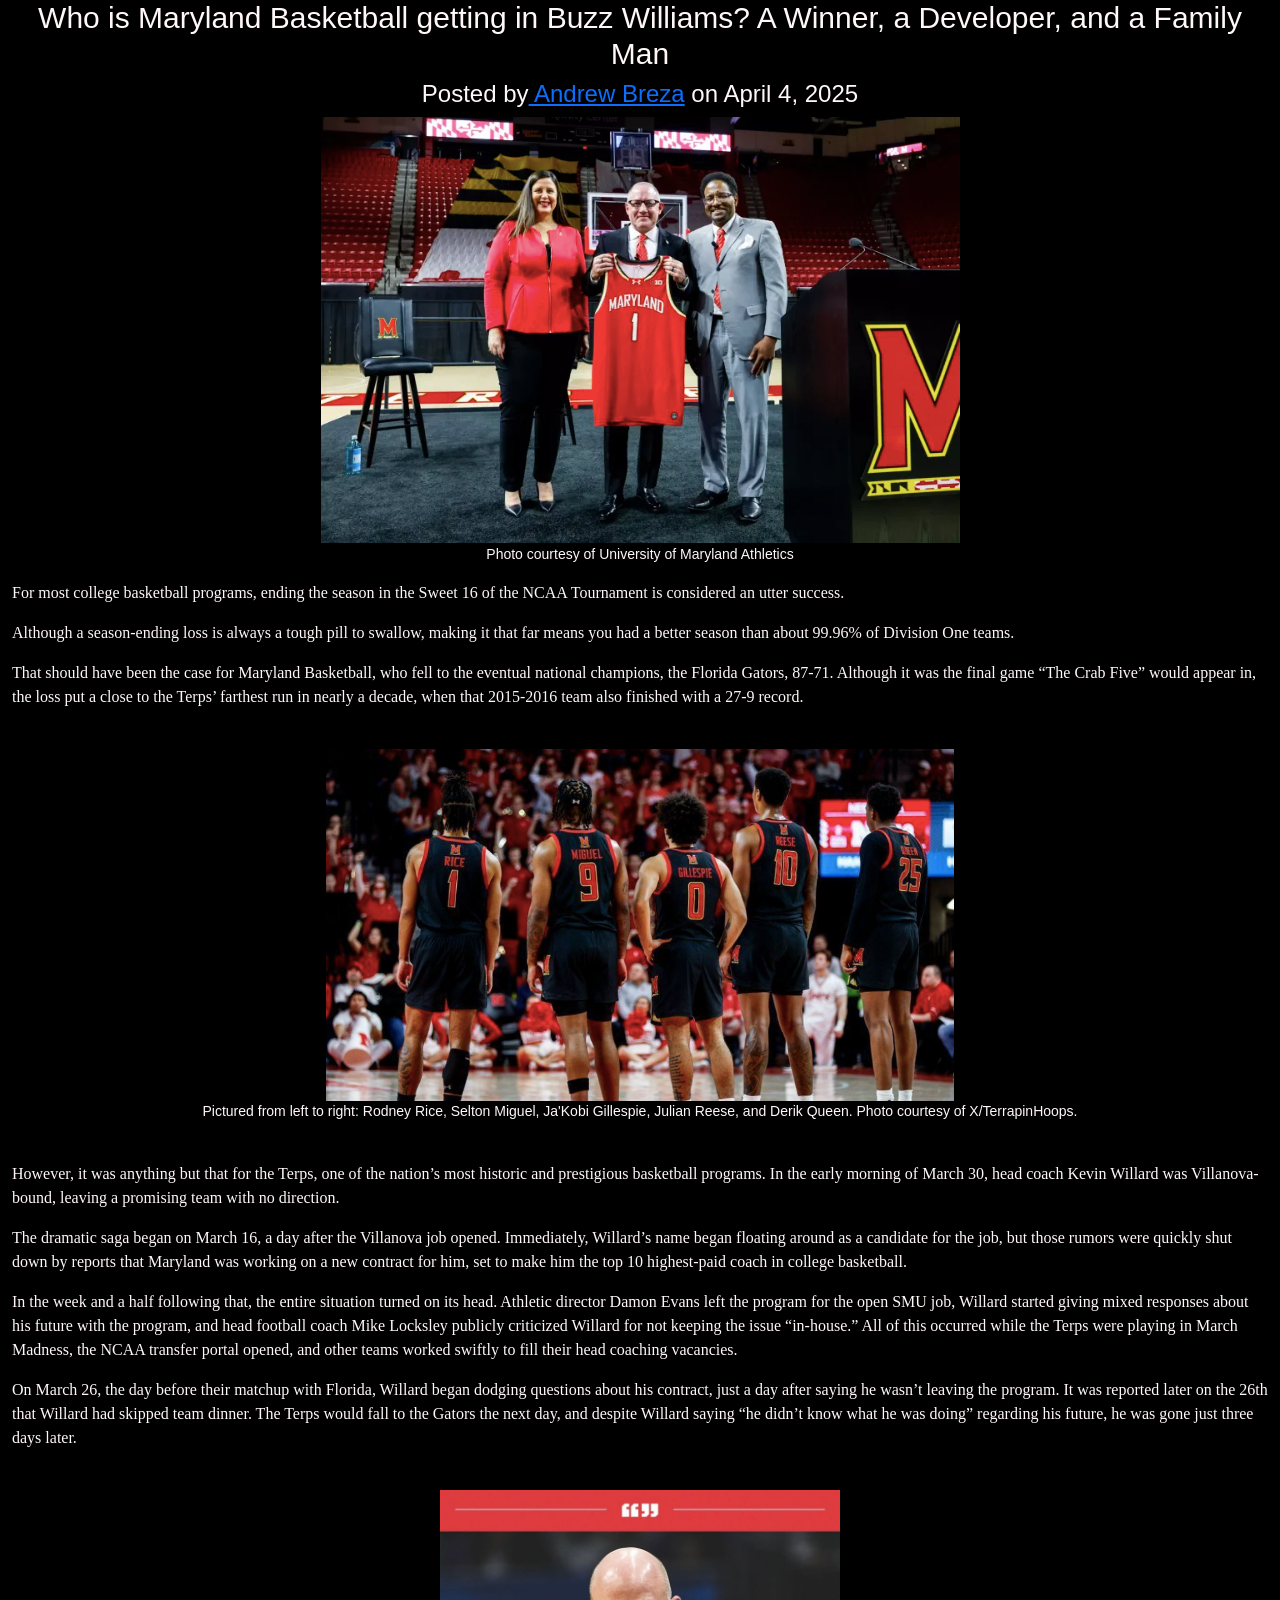
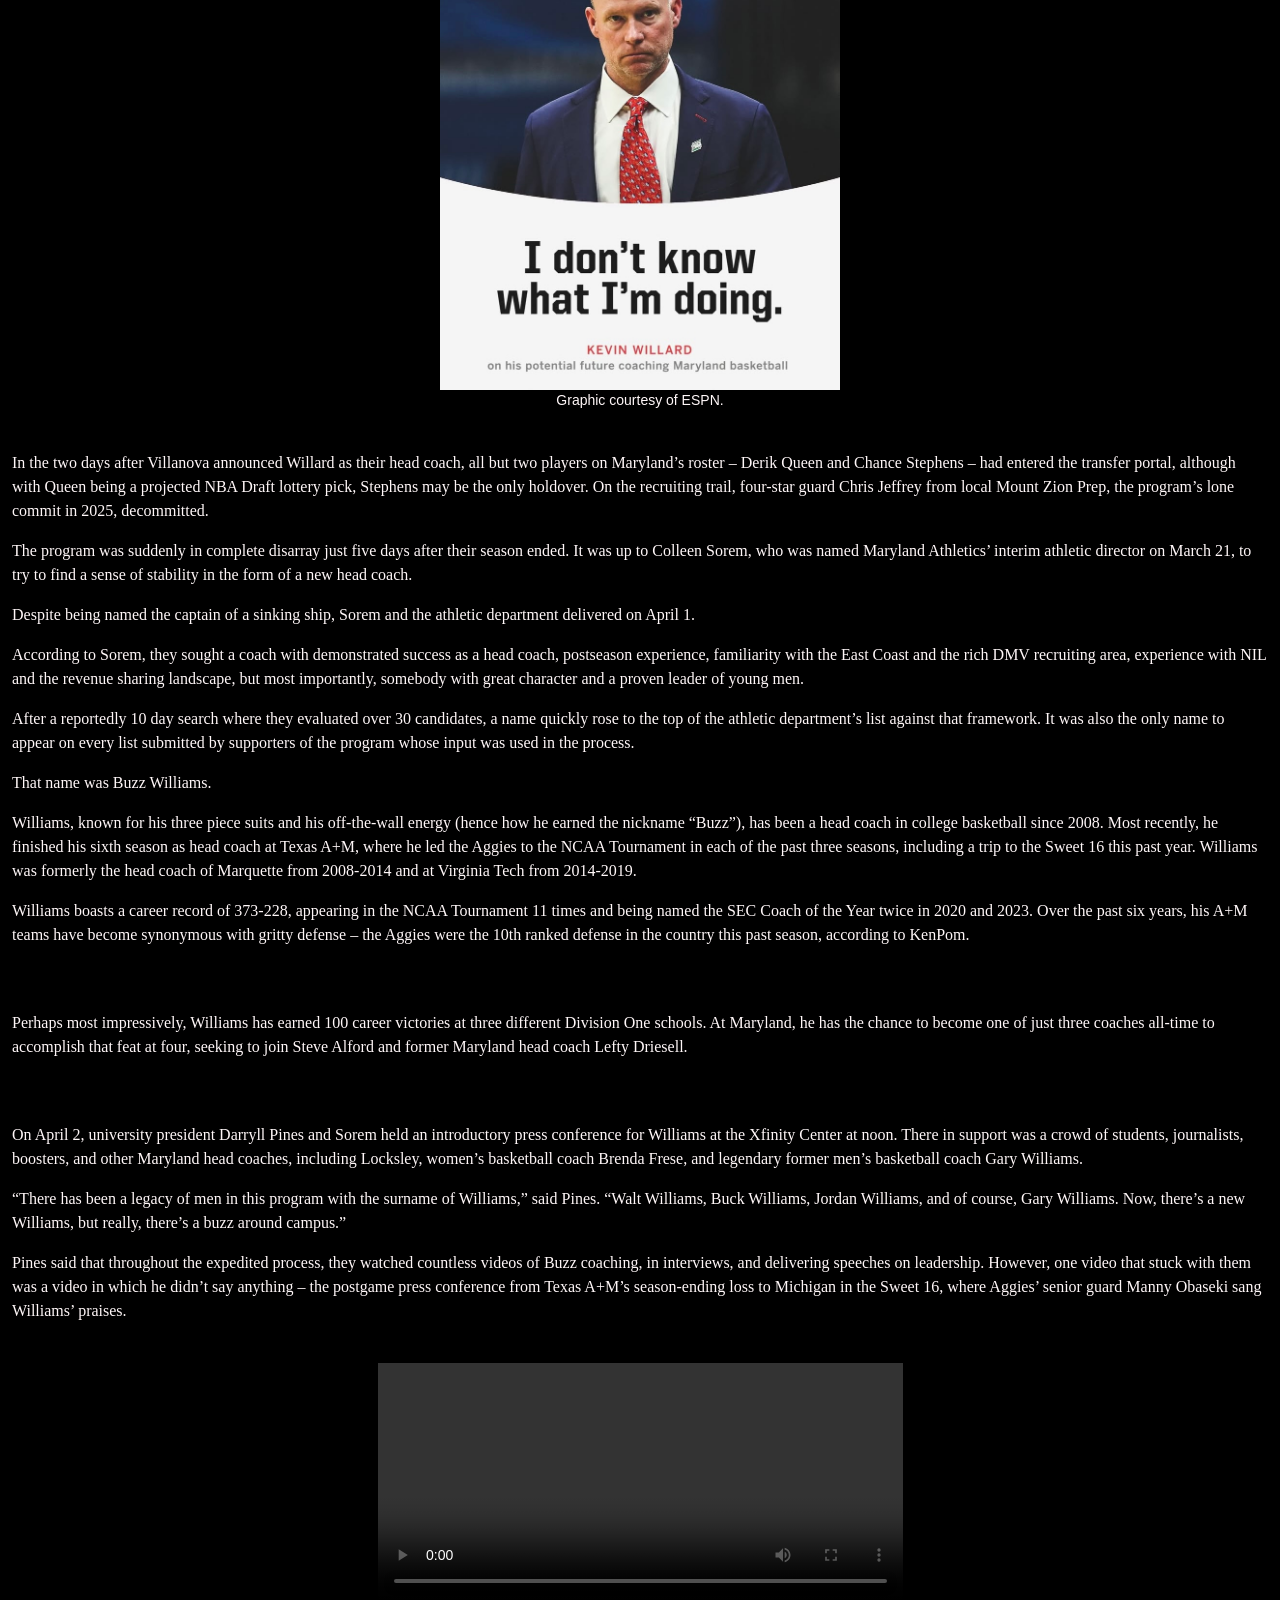
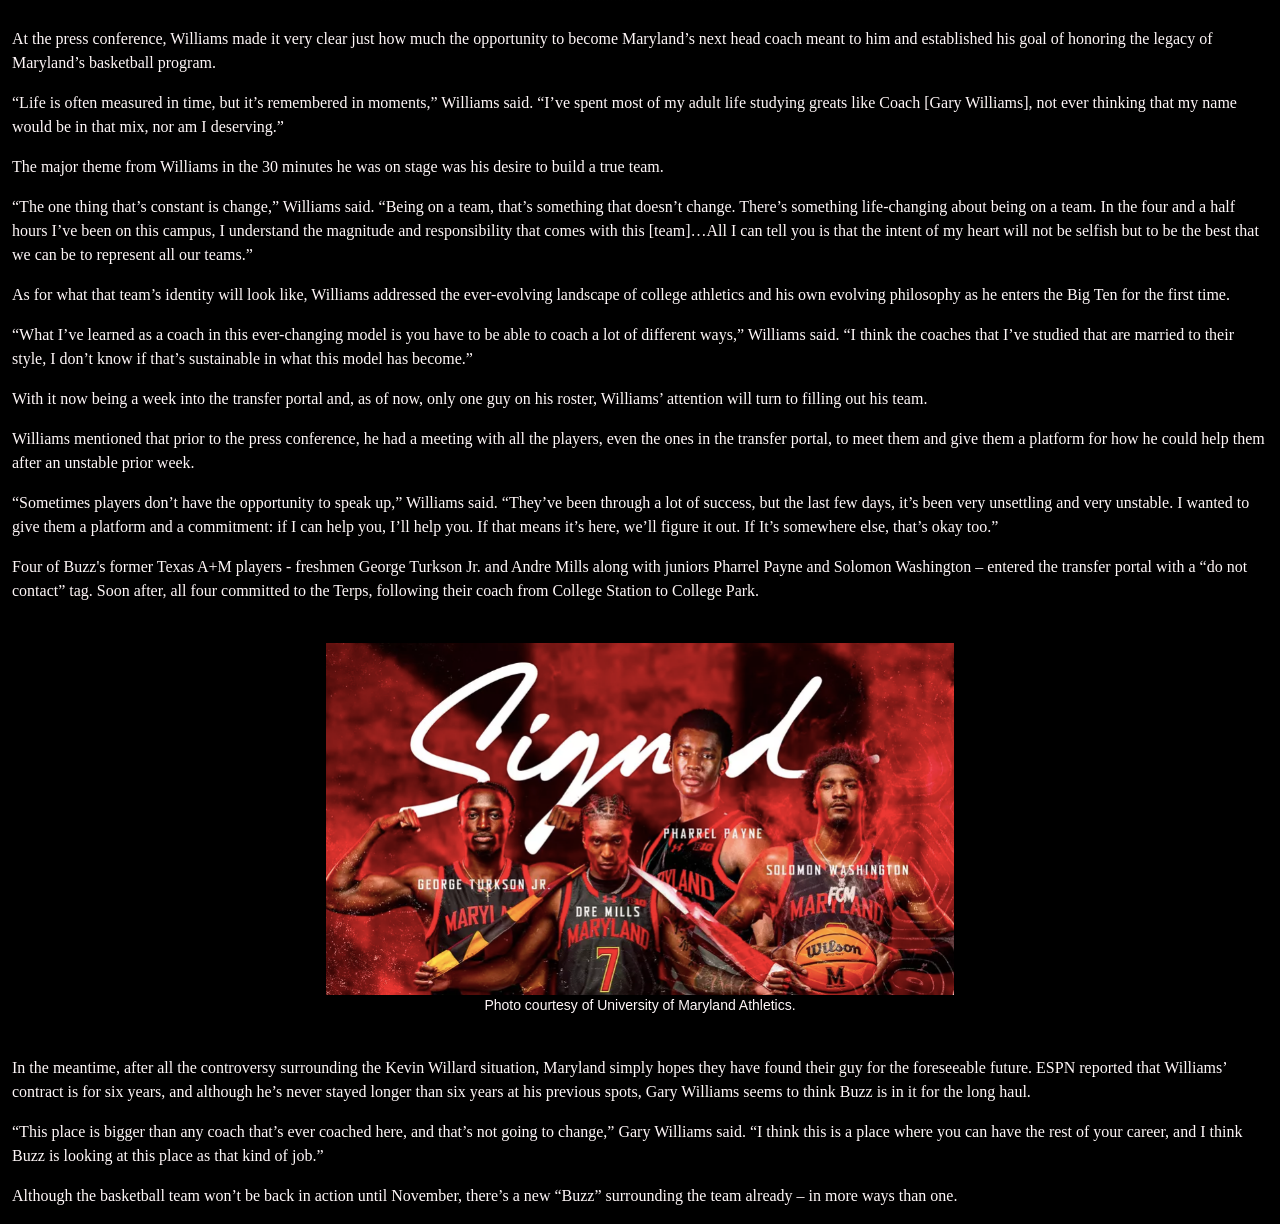
==== projects/final/index.html @ 73a8f41c "final project done" ====
<!doctype html>
<html lang="en">
    <head>
        <title>Andrew Breza Final Project</title>

        <meta charset="utf-8" />
        <meta name="viewport" content="width=device-width, initial-scale=1, shrink-to-fit=no" />

        <!-- Bootstrap CSS -->
        <link
            href="https://cdn.jsdelivr.net/npm/bootstrap@5.3.8/dist/css/bootstrap.min.css"
            rel="stylesheet"
            integrity="sha384-sRIl4kxILFvY47J16cr9ZwB07vP4J8+LH7qKQnuqkuIAvNWLzeN8tE5YBujZqJLB"
            crossorigin="anonymous" />

        <link href="style.css" rel="stylesheet" />
    </head>

    <body>
        <div class="container-fluid" id="topper">
            <div class="row">
                <div class="col">
                    <h1>
                        Who is Maryland Basketball getting in Buzz Williams? A Winner, a Developer, and a Family Man
                    </h1>
                    <h2>
                        Posted by<a href="https://terrapinsportscentral.com/author/abreza03/" target="_blank">
                            Andrew Breza</a
                        >
                        on April 4, 2025
                    </h2>
                    <img src="Lead%20image.png" id="LeadImg" class="image" />
                    <p class="caption">Photo courtesy of University of Maryland Athletics</p>
                </div>
            </div>
        </div>
        <div class="container-fluid" id="content">
            <div class="row">
                <div class="col">
                    <p>
                        For most college basketball programs, ending the season in the Sweet 16 of the NCAA Tournament
                        is considered an utter success.
                    </p>
                    <p>
                        Although a season-ending loss is always a tough pill to swallow, making it that far means you
                        had a better season than about 99.96% of Division One teams.
                    </p>
                    <p>
                        That should have been the case for Maryland Basketball, who fell to the eventual national
                        champions, the Florida Gators, 87-71. Although it was the final game “The Crab Five” would
                        appear in, the loss put a close to the Terps’ farthest run in nearly a decade, when that
                        2015-2016 team also finished with a 27-9 record.
                    </p>
                    <br>
                    <img src="Crab%20Five.png" id="Crab5" class="image" />
                    <p class="caption">
                        Pictured from left to right: Rodney Rice, Selton Miguel, Ja'Kobi Gillespie, Julian Reese, and
                        Derik Queen. Photo courtesy of X/TerrapinHoops.
                    </p>
                    <br>
                    <p>
                        However, it was anything but that for the Terps, one of the nation’s most historic and
                        prestigious basketball programs. In the early morning of March 30, head coach Kevin Willard was
                        Villanova-bound, leaving a promising team with no direction.
                    </p>

                    <p>
                        The dramatic saga began on March 16, a day after the Villanova job opened. Immediately,
                        Willard’s name began floating around as a candidate for the job, but those rumors were quickly
                        shut down by reports that Maryland was working on a new contract for him, set to make him the
                        top 10 highest-paid coach in college basketball.
                    </p>

                    <p>
                        In the week and a half following that, the entire situation turned on its head. Athletic
                        director Damon Evans left the program for the open SMU job, Willard started giving mixed
                        responses about his future with the program, and head football coach Mike Locksley publicly
                        criticized Willard for not keeping the issue “in-house.” All of this occurred while the Terps
                        were playing in March Madness, the NCAA transfer portal opened, and other teams worked swiftly
                        to fill their head coaching vacancies.
                    </p>

                    <p>
                        On March 26, the day before their matchup with Florida, Willard began dodging questions about
                        his contract, just a day after saying he wasn’t leaving the program. It was reported later on
                        the 26th that Willard had skipped team dinner. The Terps would fall to the Gators the next day,
                        and despite Willard saying “he didn’t know what he was doing” regarding his future, he was gone
                        just three days later.
                    </p>
                    <br>
                    <img height="500" src="Willard%20quote.jpg" id="Willard" class="image" />
                    <p class="caption">Graphic courtesy of ESPN.</p>
                    <br>
                    <p>
                        In the two days after Villanova announced Willard as their head coach, all but two players on
                        Maryland’s roster – Derik Queen and Chance Stephens – had entered the transfer portal, although
                        with Queen being a projected NBA Draft lottery pick, Stephens may be the only holdover. On the
                        recruiting trail, four-star guard Chris Jeffrey from local Mount Zion Prep, the program’s lone
                        commit in 2025, decommitted.
                    </p>

                    <p>
                        The program was suddenly in complete disarray just five days after their season ended. It was up
                        to Colleen Sorem, who was named Maryland Athletics’ interim athletic director on March 21, to
                        try to find a sense of stability in the form of a new head coach.
                    </p>

                    <p>
                        Despite being named the captain of a sinking ship, Sorem and the athletic department delivered
                        on April 1.
                    </p>

                    <p>
                        According to Sorem, they sought a coach with demonstrated success as a head coach, postseason
                        experience, familiarity with the East Coast and the rich DMV recruiting area, experience with
                        NIL and the revenue sharing landscape, but most importantly, somebody with great character and a
                        proven leader of young men.
                    </p>

                    <p>
                        After a reportedly 10 day search where they evaluated over 30 candidates, a name quickly rose to
                        the top of the athletic department’s list against that framework. It was also the only name to
                        appear on every list submitted by supporters of the program whose input was used in the process.
                    </p>

                    <p>That name was Buzz Williams.</p>

                    <p>
                        Williams, known for his three piece suits and his off-the-wall energy (hence how he earned the
                        nickname “Buzz”), has been a head coach in college basketball since 2008. Most recently, he
                        finished his sixth season as head coach at Texas A+M, where he led the Aggies to the NCAA
                        Tournament in each of the past three seasons, including a trip to the Sweet 16 this past year.
                        Williams was formerly the head coach of Marquette from 2008-2014 and at Virginia Tech from
                        2014-2019.
                    </p>

                    <p>
                        Williams boasts a career record of 373-228, appearing in the NCAA Tournament 11 times and being
                        named the SEC Coach of the Year twice in 2020 and 2023. Over the past six years, his A+M teams
                        have become synonymous with gritty defense – the Aggies were the 10th ranked defense in the
                        country this past season, according to KenPom.
                    </p>
                    <br>
                    <div class="flourish-embed flourish-bar-chart-race" data-src="visualisation/26891507">
                        <script src="https://public.flourish.studio/resources/embed.js"></script>
                        <noscript
                            ><img
                                src="https://public.flourish.studio/visualisation/26891507/thumbnail"
                                width="100%"
                                alt="bar-chart-race visualization"
                        /></noscript>
                    </div>
                    <br>
                    <p>
                        Perhaps most impressively, Williams has earned 100 career victories at three different Division
                        One schools. At Maryland, he has the chance to become one of just three coaches all-time to
                        accomplish that feat at four, seeking to join Steve Alford and former Maryland head coach Lefty
                        Driesell.
                    </p>
                    <br>
                    <div class="flourish-embed flourish-chart" data-src="visualisation/26887832">
                        <script src="https://public.flourish.studio/resources/embed.js"></script>
                        <noscript
                            ><img
                                src="https://public.flourish.studio/visualisation/26887832/thumbnail"
                                id="CoachGraphic"
                        /></noscript>
                    </div>
                    <br>
                    <p>
                        On April 2, university president Darryll Pines and Sorem held an introductory press conference
                        for Williams at the Xfinity Center at noon. There in support was a crowd of students,
                        journalists, boosters, and other Maryland head coaches, including Locksley, women’s basketball
                        coach Brenda Frese, and legendary former men’s basketball coach Gary Williams.
                    </p>

                    <p>
                        “There has been a legacy of men in this program with the surname of Williams,” said Pines. “Walt
                        Williams, Buck Williams, Jordan Williams, and of course, Gary Williams. Now, there’s a new
                        Williams, but really, there’s a buzz around campus.”
                    </p>

                    <p>
                        Pines said that throughout the expedited process, they watched countless videos of Buzz
                        coaching, in interviews, and delivering speeches on leadership. However, one video that stuck
                        with them was a video in which he didn’t say anything – the postgame press conference from Texas
                        A+M’s season-ending loss to Michigan in the Sweet 16, where Aggies’ senior guard Manny Obaseki
                        sang Williams’ praises.
                    </p>
                    <br>
                    <video width="525" height="240" controls class="center-video">
                        <source src="Obaseki%20Quote.mov" type="video/mp4" />
                    </video>
                    <br>
                    <p>
                        At the press conference, Williams made it very clear just how much the opportunity to become
                        Maryland’s next head coach meant to him and established his goal of honoring the legacy of
                        Maryland’s basketball program.
                    </p>

                    <p>
                        “Life is often measured in time, but it’s remembered in moments,” Williams said. “I’ve spent
                        most of my adult life studying greats like Coach [Gary Williams], not ever thinking that my name
                        would be in that mix, nor am I deserving.”
                    </p>

                    <p>
                        The major theme from Williams in the 30 minutes he was on stage was his desire to build a true
                        team.
                    </p>

                    <p>
                        “The one thing that’s constant is change,” Williams said. “Being on a team, that’s something
                        that doesn’t change. There’s something life-changing about being on a team. In the four and a
                        half hours I’ve been on this campus, I understand the magnitude and responsibility that comes
                        with this [team]…All I can tell you is that the intent of my heart will not be selfish but to be
                        the best that we can be to represent all our teams.”
                    </p>

                    <p>
                        As for what that team’s identity will look like, Williams addressed the ever-evolving landscape
                        of college athletics and his own evolving philosophy as he enters the Big Ten for the first
                        time.
                    </p>

                    <p>
                        “What I’ve learned as a coach in this ever-changing model is you have to be able to coach a lot
                        of different ways,” Williams said. “I think the coaches that I’ve studied that are married to
                        their style, I don’t know if that’s sustainable in what this model has become.”
                    </p>

                    <p>
                        With it now being a week into the transfer portal and, as of now, only one guy on his roster,
                        Williams’ attention will turn to filling out his team.
                    </p>

                    <p>
                        Williams mentioned that prior to the press conference, he had a meeting with all the players,
                        even the ones in the transfer portal, to meet them and give them a platform for how he could
                        help them after an unstable prior week.
                    </p>

                    <p>
                        “Sometimes players don’t have the opportunity to speak up,” Williams said. “They’ve been through
                        a lot of success, but the last few days, it’s been very unsettling and very unstable. I wanted
                        to give them a platform and a commitment: if I can help you, I’ll help you. If that means it’s
                        here, we’ll figure it out. If It’s somewhere else, that’s okay too.”
                    </p>

                    <p>
                        Four of Buzz's former Texas A+M players - freshmen George Turkson Jr. and Andre Mills along with
                        juniors Pharrel Payne and Solomon Washington – entered the transfer portal with a “do not
                        contact” tag. Soon after, all four committed to the Terps, following their coach from College
                        Station to College Park.
                    </p>
                    <br>
                    <img src="Aggies%20to%20Terps.png" id="A2T" class="image" />
                    <p class="caption">Photo courtesy of University of Maryland Athletics.</p>
                    <br>
                    <p>
                        In the meantime, after all the controversy surrounding the Kevin Willard situation, Maryland
                        simply hopes they have found their guy for the foreseeable future. ESPN reported that Williams’
                        contract is for six years, and although he’s never stayed longer than six years at his previous
                        spots, Gary Williams seems to think Buzz is in it for the long haul.
                    </p>

                    <p>
                        “This place is bigger than any coach that’s ever coached here, and that’s not going to change,”
                        Gary Williams said. “I think this is a place where you can have the rest of your career, and I
                        think Buzz is looking at this place as that kind of job.”
                    </p>

                    <p>
                        Although the basketball team won’t be back in action until November, there’s a new “Buzz”
                        surrounding the team already – in more ways than one.
                    </p>
                </div>
            </div>
        </div>
    </body>
</html>
---- projects/final/style.css ----
#topper{
    background-color: #000000;
    text-align: center;}

h1{
    font-family: "Roboto", sans-serif;
    font-size: 30px;}

h2{
    font-size: 24px;
    font-family: "Roboto", sans-serif;}

.caption{
    font-size: 14px;
    text-align: center;
    font-family: "Roboto", sans-serif;}

#Crab5 {
    display:block;
    margin-left: auto;
    margin-right: auto;
    width: 50%;}

#Willard {
    display:block;
    margin-left: auto;
    margin-right: auto;}

#CoachGraph {
     display:block;
    margin-left: auto;
    margin-right: auto;
    width: 75%;}

.center-video {
    display:block;
    margin: 0 auto;}

#A2T {
    display:block;
    margin-left: auto;
    margin-right: auto;
    width: 50%;}

body{
    background-color: #000000;
    color: #FFF7F8;
    font-family: "Lora", serif;}

@media(min-width:576px){
    
}
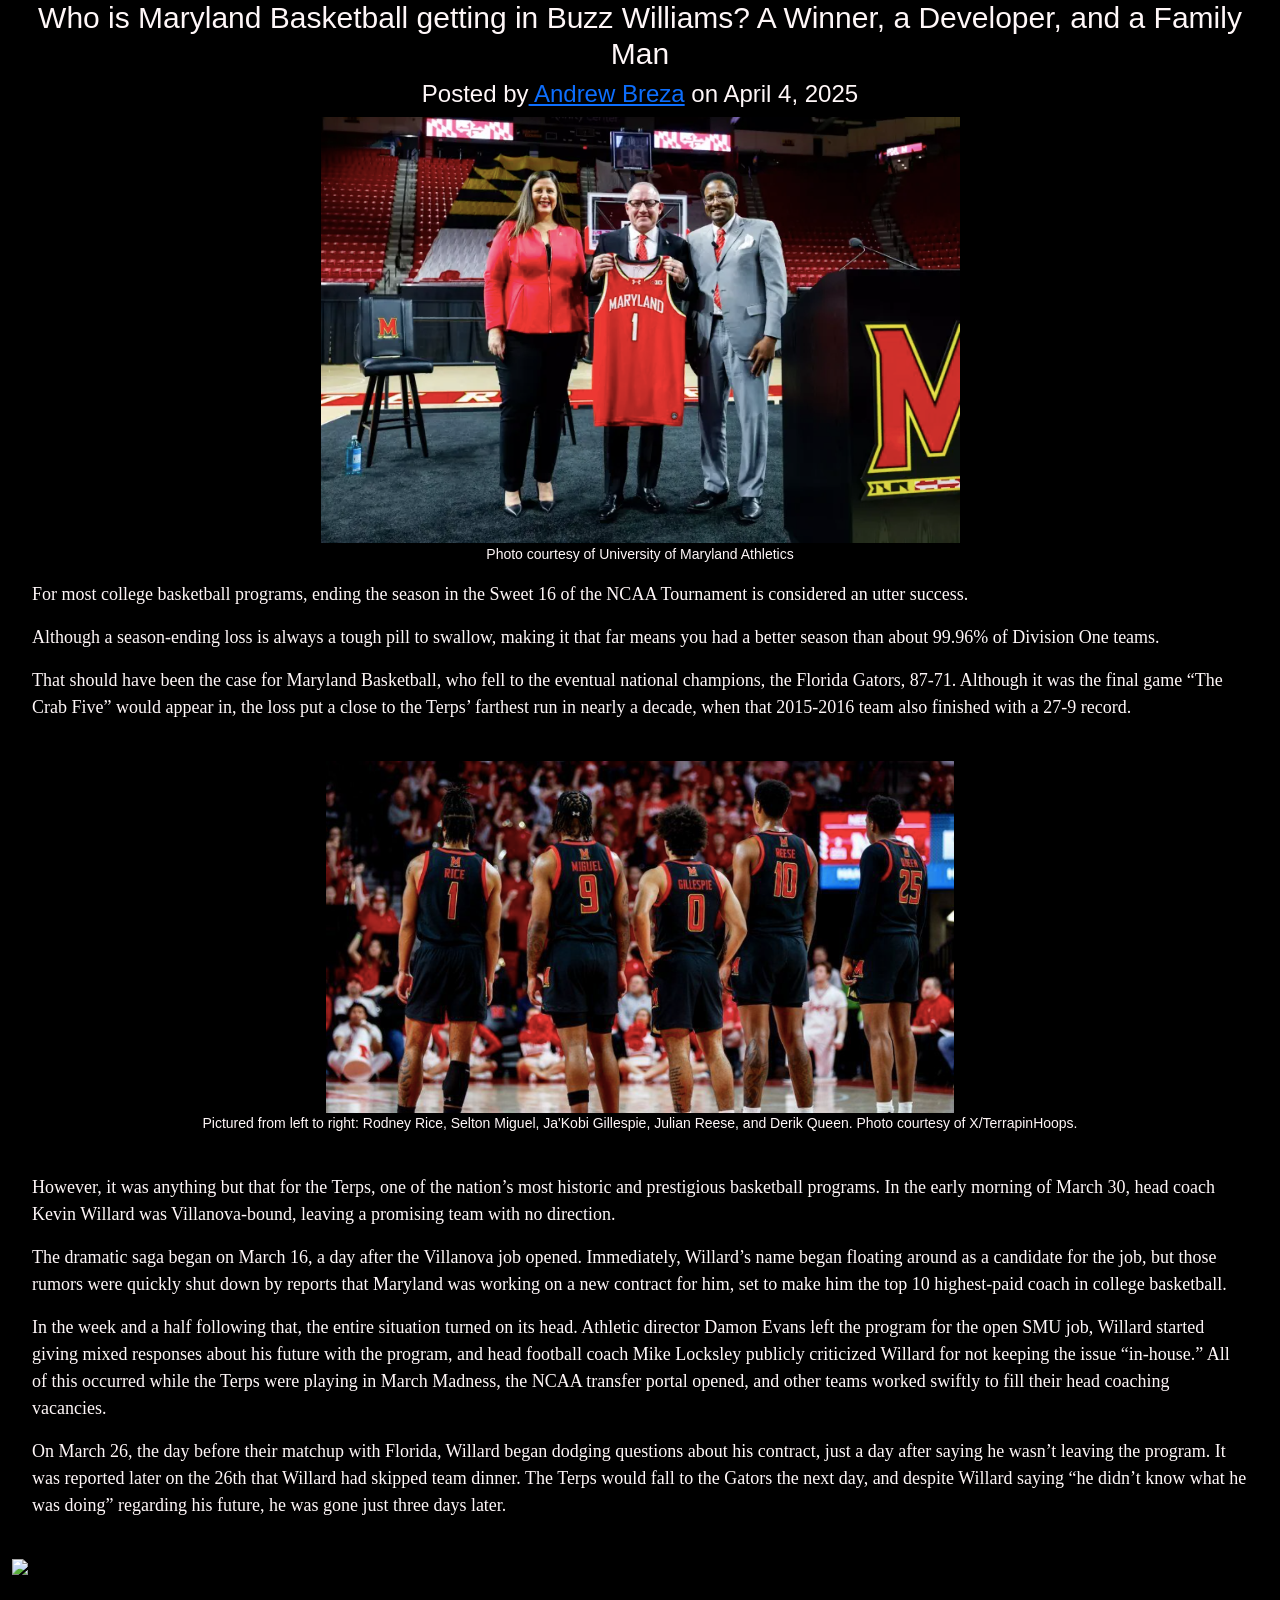
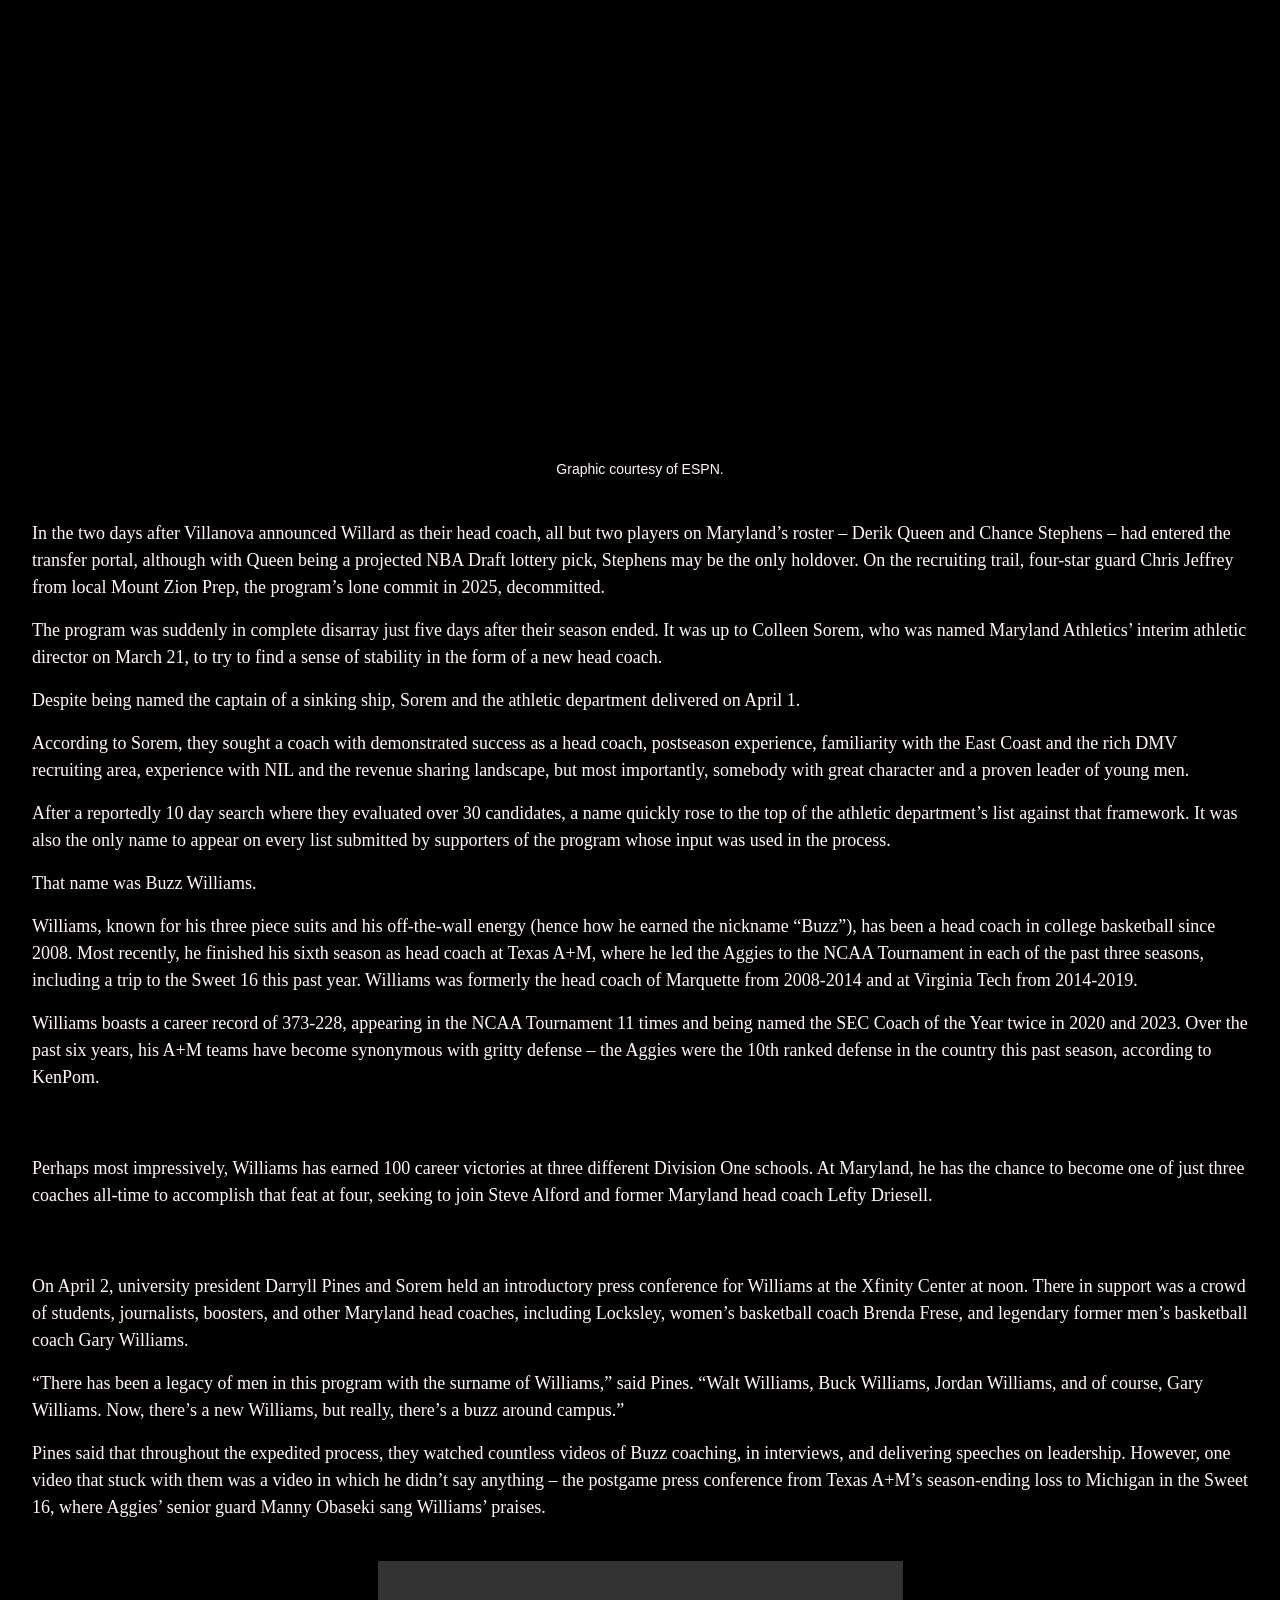
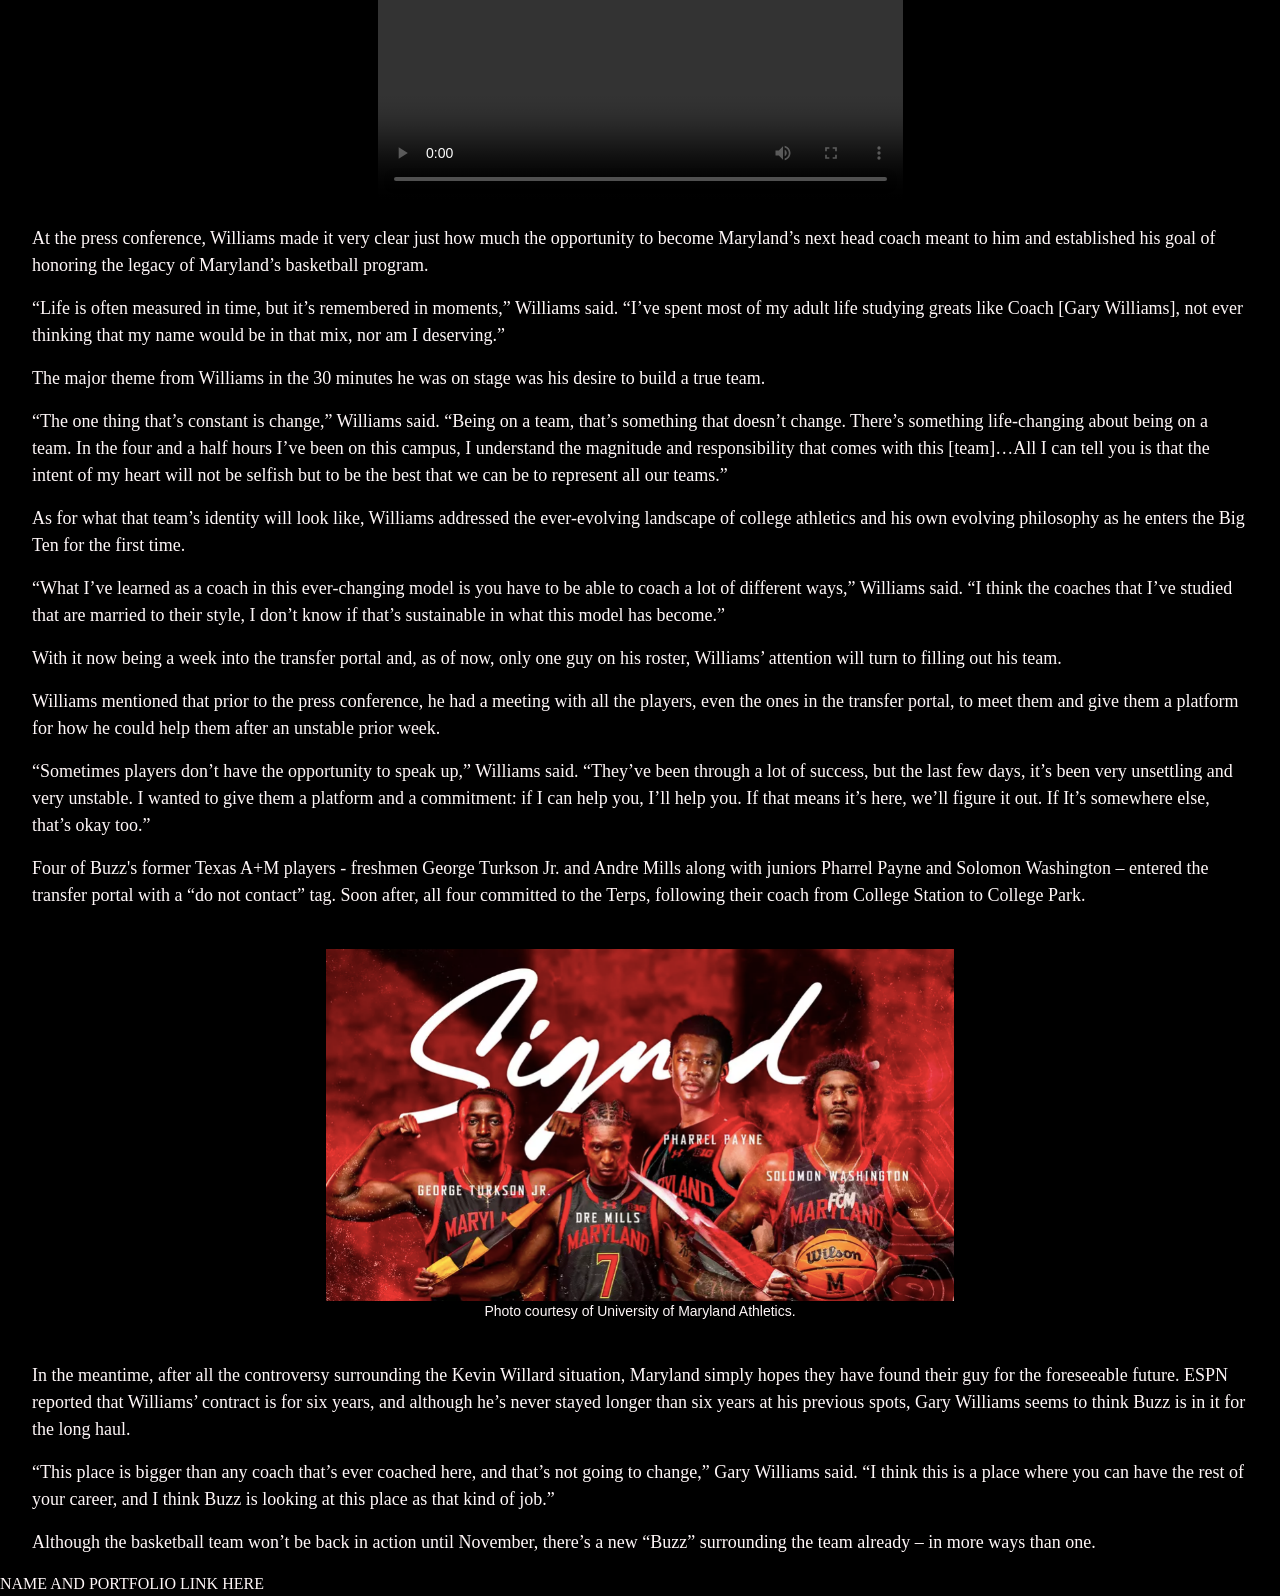
==== commit 06d0968e: "final project updates" ====
--- a/projects/final/index.html
+++ b/projects/final/index.html
@@ -1,10 +1,12 @@
 <!doctype html>
 <html lang="en">
     <head>
-        <title>Andrew Breza Final Project</title>
+    <header>
+        <title>Who is Maryland Basketball getting in Buzz Williams? A Winner, a Developer, and a Family Man</title>
 
         <meta charset="utf-8" />
         <meta name="viewport" content="width=device-width, initial-scale=1, shrink-to-fit=no" />
+        <meta name="description" content="A comprehensive look at the hiring of Buzz Williams as Maryland Basketball's new head coach, including his coaching background, philosophy, and the impact on the program." />
 
         <!-- Bootstrap CSS -->
         <link
@@ -13,15 +15,19 @@
             integrity="sha384-sRIl4kxILFvY47J16cr9ZwB07vP4J8+LH7qKQnuqkuIAvNWLzeN8tE5YBujZqJLB"
             crossorigin="anonymous" />
 
-        <link href="style.css" rel="stylesheet" />
+        <link rel="preconnect" href="https://fonts.google.com" />
+
+        <link href="css/style.css" rel="stylesheet" />
+    </header>
     </head>
 
+    <main>
     <body>
-        <div class="container-fluid" id="topper">
-            <div class="row">
-                <div class="col">
-                    <h1>
-                        Who is Maryland Basketball getting in Buzz Williams? A Winner, a Developer, and a Family Man
+            <div class="container-fluid" id="topper">
+                <div class="row">
+                    <div class="col">
+                        <h1>
+                            Who is Maryland Basketball getting in Buzz Williams? A Winner, a Developer, and a Family Man
                     </h1>
                     <h2>
                         Posted by<a href="https://terrapinsportscentral.com/author/abreza03/" target="_blank">
@@ -29,7 +35,7 @@
                         >
                         on April 4, 2025
                     </h2>
-                    <img src="Lead%20image.png" id="LeadImg" class="image" />
+                    <img src="img/Lead-Image.png" id="LeadImg" class="image" />
                     <p class="caption">Photo courtesy of University of Maryland Athletics</p>
                 </div>
             </div>
@@ -52,7 +58,7 @@
                         2015-2016 team also finished with a 27-9 record.
                     </p>
                     <br>
-                    <img src="Crab%20Five.png" id="Crab5" class="image" />
+                    <img src="img/Crab-Five.png" id="Crab5" class="image" />
                     <p class="caption">
                         Pictured from left to right: Rodney Rice, Selton Miguel, Ja'Kobi Gillespie, Julian Reese, and
                         Derik Queen. Photo courtesy of X/TerrapinHoops.
@@ -88,7 +94,7 @@
                         just three days later.
                     </p>
                     <br>
-                    <img height="500" src="Willard%20quote.jpg" id="Willard" class="image" />
+                    <img height="500" src="img/Willard-quote.jpg" id="Willard" class="image" />
                     <p class="caption">Graphic courtesy of ESPN.</p>
                     <br>
                     <p>
@@ -189,7 +195,7 @@
                     </p>
                     <br>
                     <video width="525" height="240" controls class="center-video">
-                        <source src="Obaseki%20Quote.mov" type="video/mp4" />
+                        <source src="img/Obaseki-Quote.mp4" type="video/mp4" />
                     </video>
                     <br>
                     <p>
@@ -254,7 +260,7 @@
                         Station to College Park.
                     </p>
                     <br>
-                    <img src="Aggies%20to%20Terps.png" id="A2T" class="image" />
+                    <img src="img/Aggies-to-Terps.png" id="A2T" class="image" />
                     <p class="caption">Photo courtesy of University of Maryland Athletics.</p>
                     <br>
                     <p>
@@ -277,5 +283,11 @@
                 </div>
             </div>
         </div>
-    </body>
+    </body>   
+    </main>
+
+    <footer>
+    NAME AND PORTFOLIO LINK HERE
+    </footer>
+
 </html>
--- a/projects/final/css/style.css
+++ b/projects/final/css/style.css
@@ -0,0 +1,59 @@
+#topper{
+    background-color: #000000;
+    text-align: center;}
+
+h1{
+    font-family: "Roboto", sans-serif;
+    font-size: 30px;}
+
+h2{
+    font-size: 24px;
+    font-family: "Roboto", sans-serif;}
+
+.caption{
+    font-size: 14px;
+    text-align: center;
+    font-family: "Roboto", sans-serif;}
+p{
+    font-size: 18px;
+    font-family: "Lora", serif;
+    margin-left: 20px;
+    margin-right: 20px;}
+
+#Crab5 {
+    display:block;
+    margin-left: auto;
+    margin-right: auto;
+    width: 50%;}
+
+#Willard {
+    display:block;
+    margin-left: auto;
+    margin-right: auto;}
+
+#CoachGraphic {
+     display:block;
+    margin-left: auto;
+    margin-right: auto;
+    width: 75%;}
+
+.center-video {
+    display:block;
+    margin: 0 auto;
+    width: 100%;
+    max-width: 525px;}
+
+#A2T {
+    display:block;
+    margin-left: auto;
+    margin-right: auto;
+    width: 50%;}
+
+body{
+    background-color: #000000;
+    color: #FFF7F8;
+    font-family: "Lora", serif;}
+
+@media(min-width:576px){
+    
+}
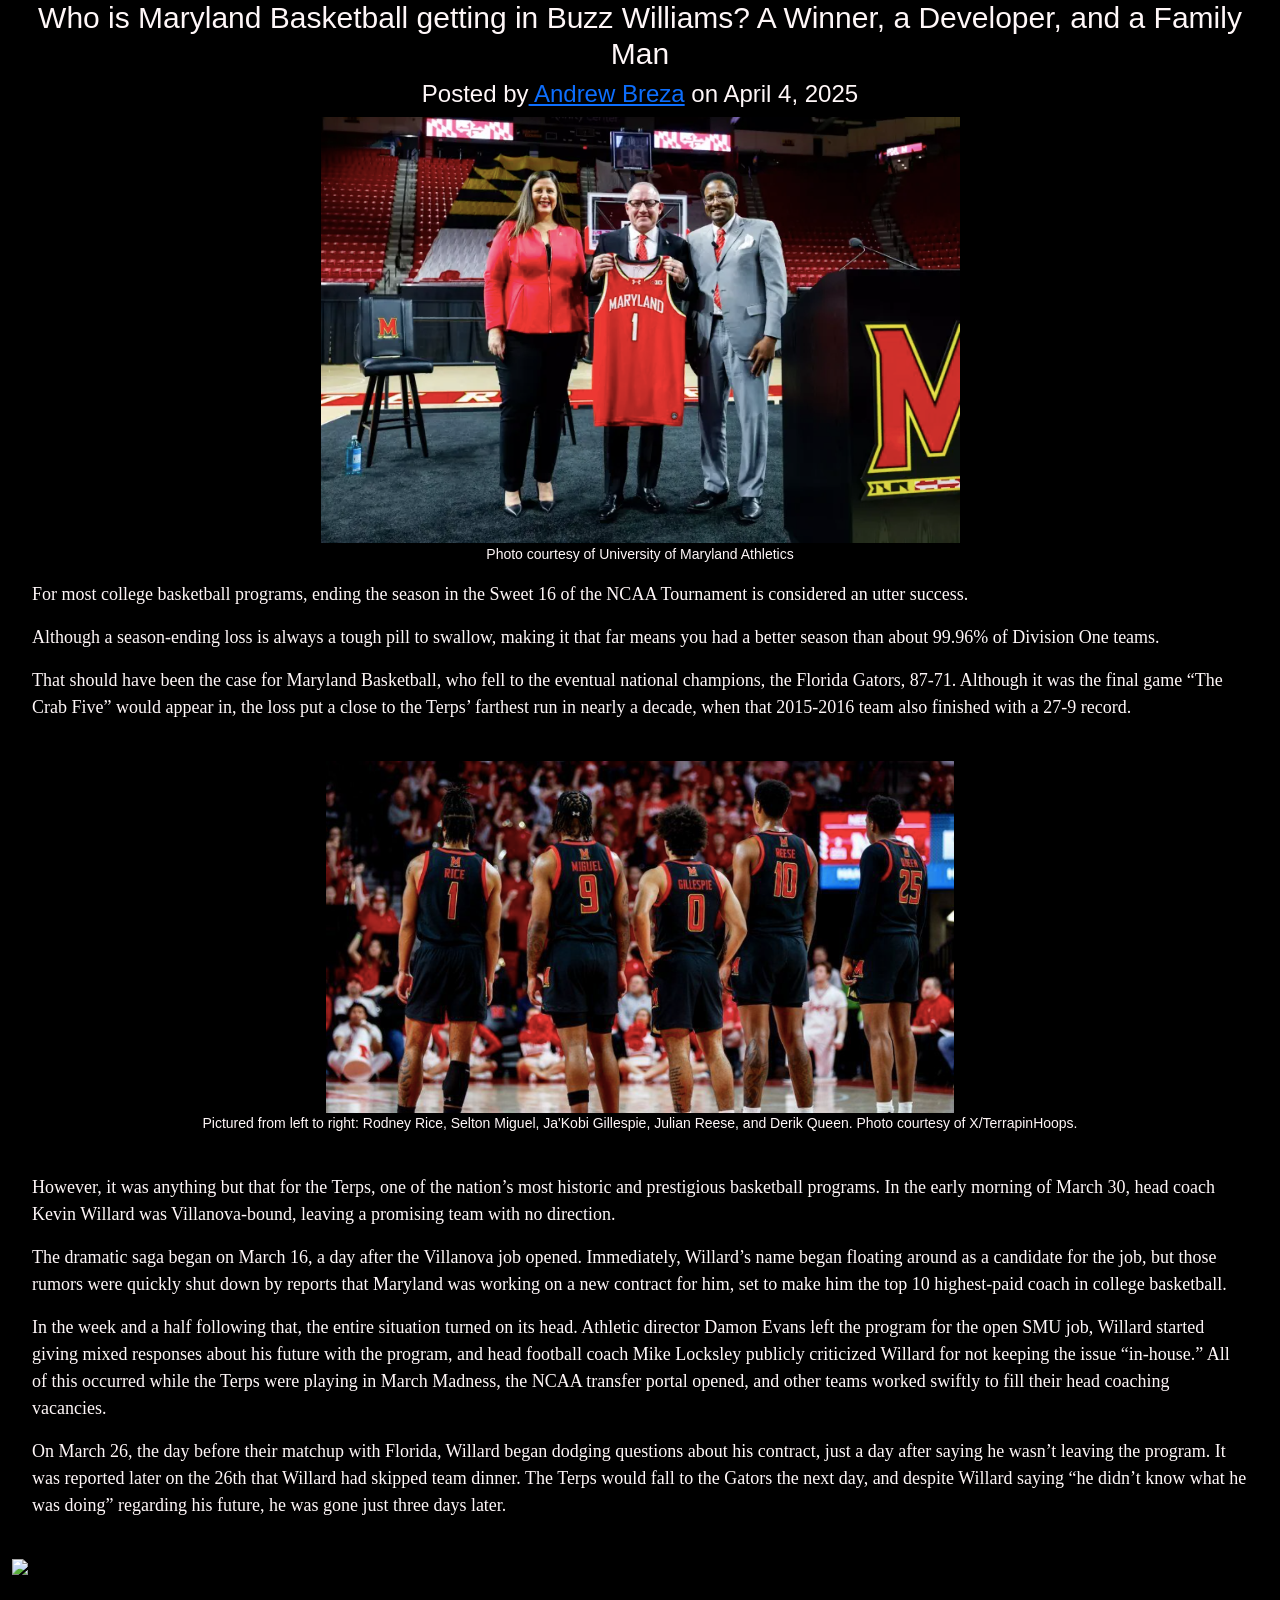
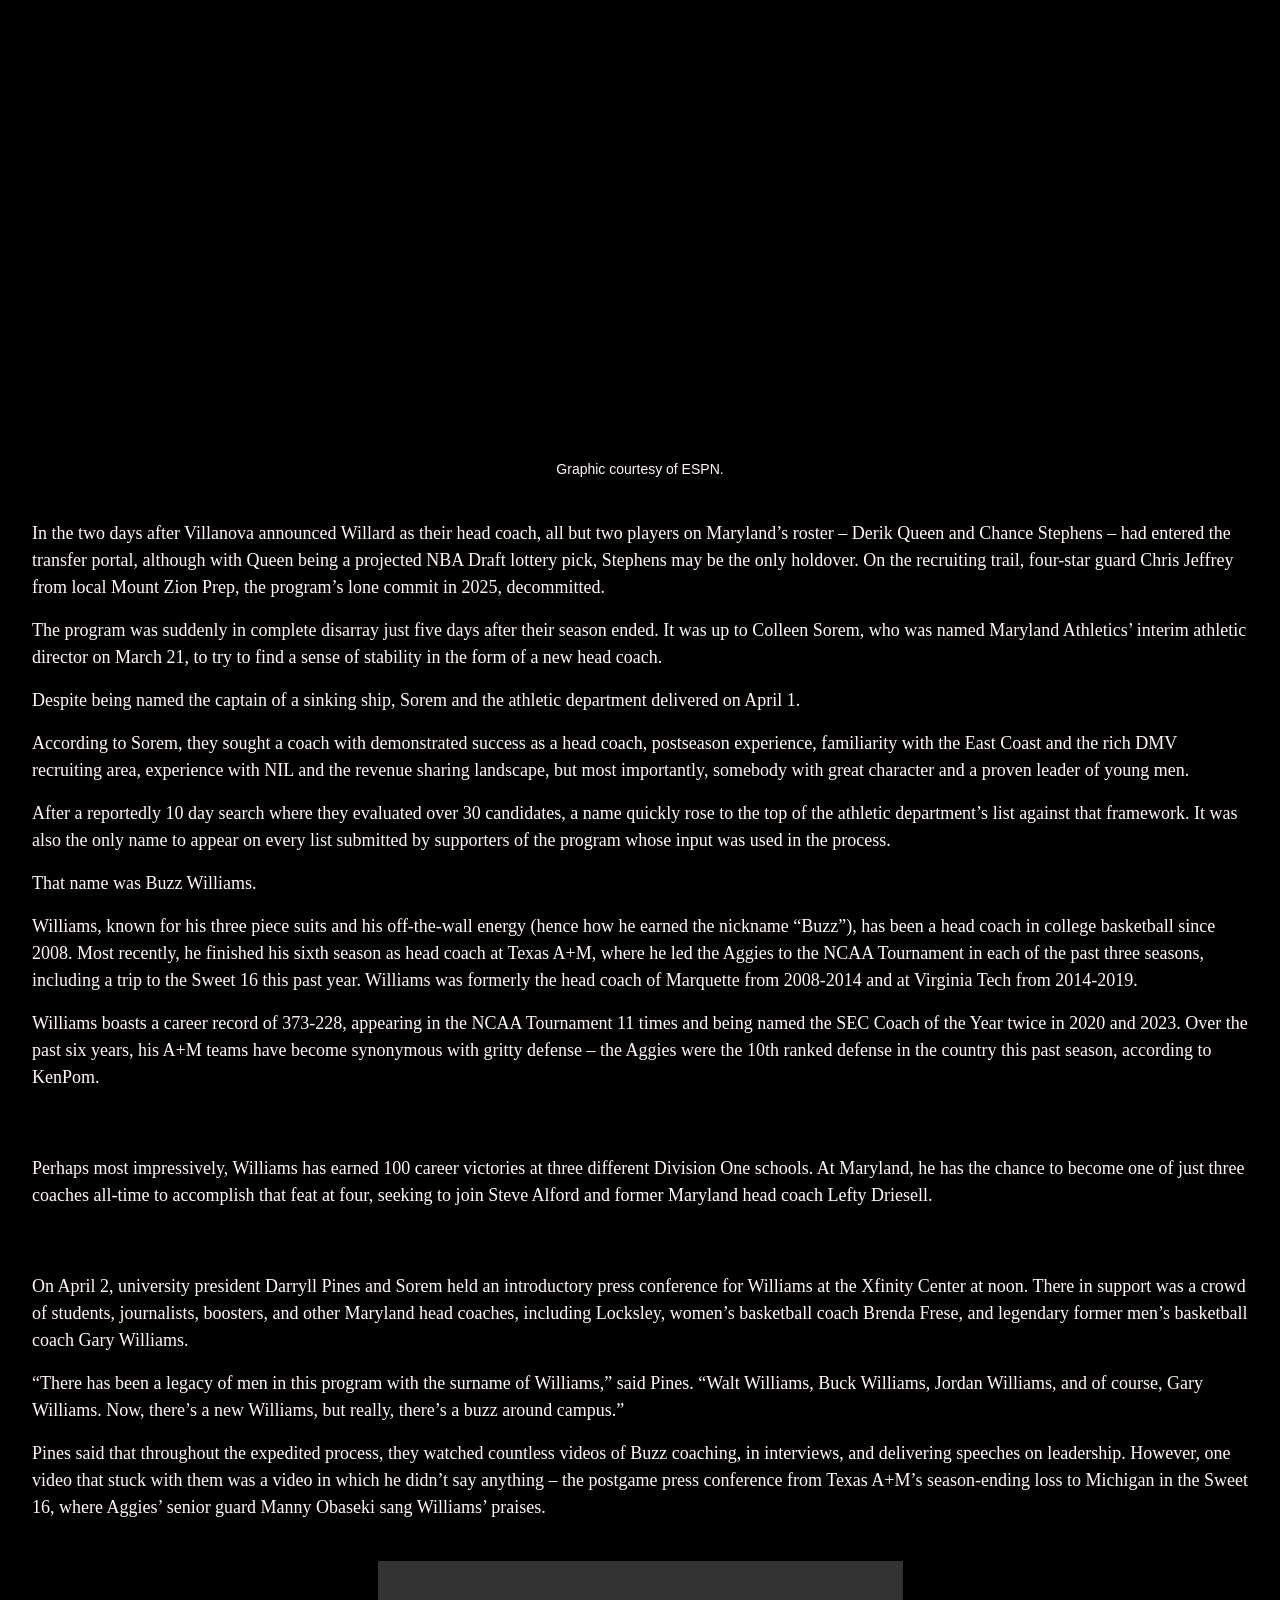
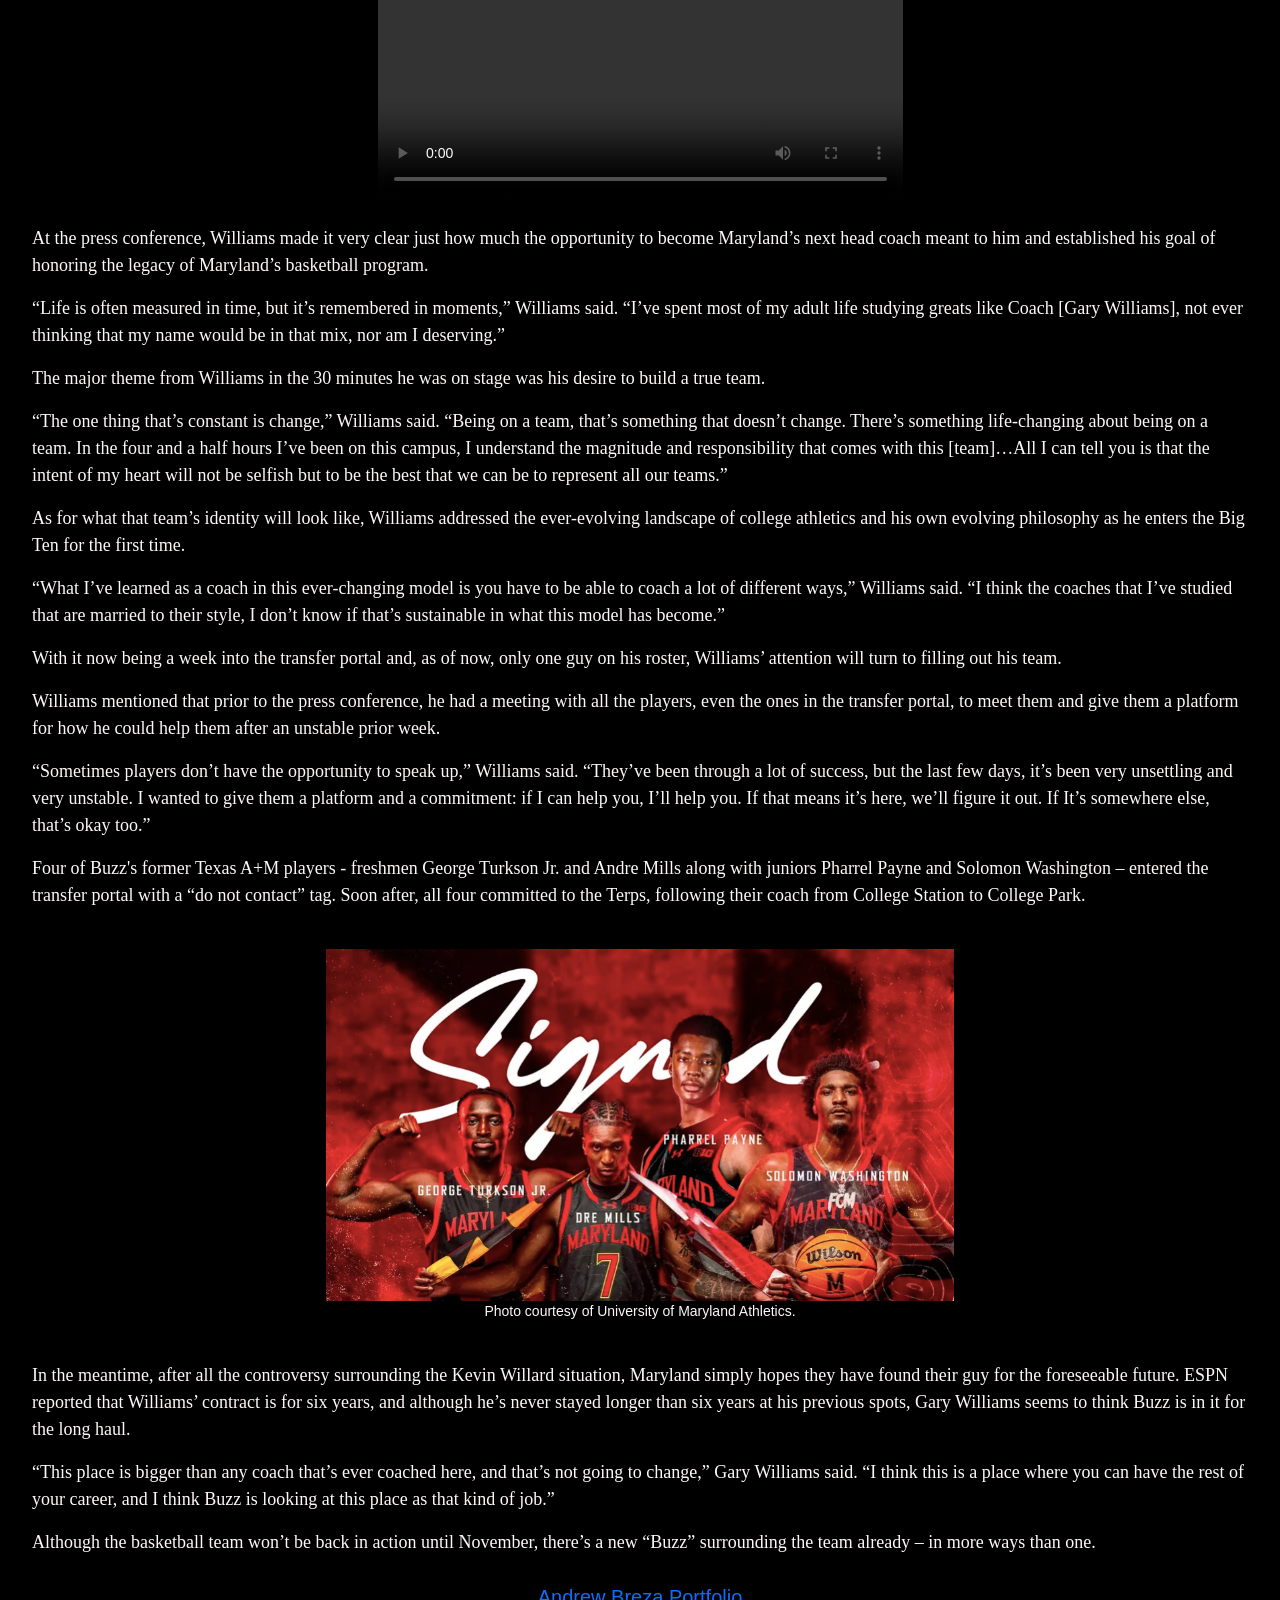
==== commit c8d4a2ec: "final project updates" ====
--- a/projects/final/index.html
+++ b/projects/final/index.html
@@ -287,7 +287,8 @@
     </main>
 
     <footer>
-    NAME AND PORTFOLIO LINK HERE
+    <a href="http://127.0.0.1:5500/projects/portfolio/index.html" target="_blank">
+    Andrew Breza Portfolio</a>
     </footer>
 
 </html>
--- a/projects/final/css/style.css
+++ b/projects/final/css/style.css
@@ -54,6 +54,10 @@
     color: #FFF7F8;
     font-family: "Lora", serif;}
 
-@media(min-width:576px){
-    
-}+footer{
+    text-align: center;
+    padding: 10px;
+    font-size: 20px;
+    font-family: "Roboto", sans-serif;}
+
+@media(min-width:576px){}
